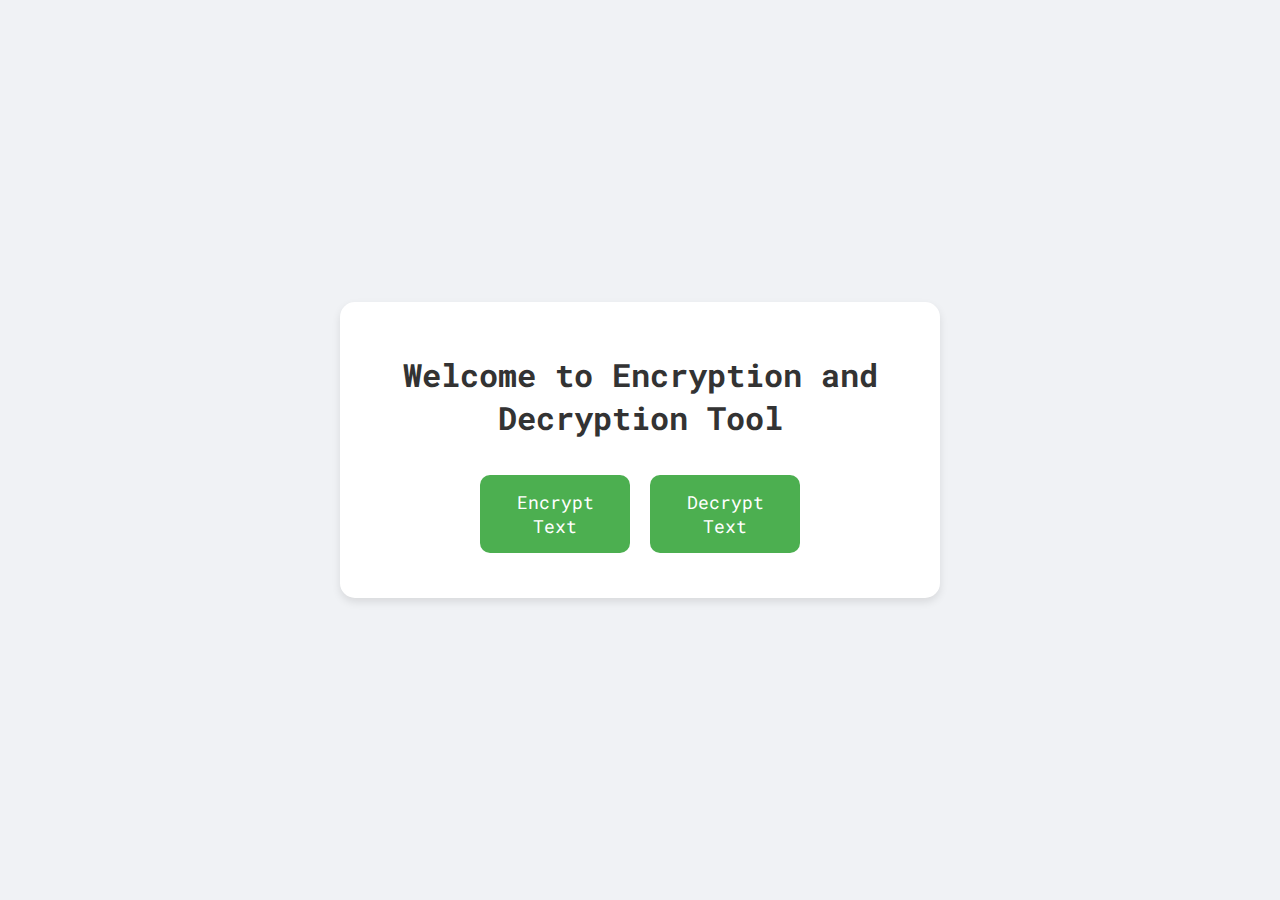
==== index.html @ f67cba84 "yes yes yes" ====
<!DOCTYPE html>
<html lang="en">
<head>
    <meta charset="UTF-8">
    <meta name="viewport" content="width=device-width, initial-scale=1.0">
    <title>Home</title>
    <link href="https://fonts.googleapis.com/css2?family=Roboto+Mono:wght@400;700&display=swap" rel="stylesheet">
    <link rel="stylesheet" href="style.css">
    <style>
        .nav-buttons {
            display: flex;
            justify-content: center;
            gap: 20px;
            margin-top: 20px;
        }
        .nav-buttons a {
            text-decoration: none;
        }
        .nav-buttons button {
            width: 150px;
            padding: 15px;
            border: none;
            border-radius: 10px;
            background-color: #4CAF50;
            color: white;
            font-size: 18px;
            cursor: pointer;
            font-family: 'Roboto Mono', monospace;
            transition: background-color 0.3s, transform 0.2s;
        }
        .nav-buttons button:hover {
            background-color: #45a049;
            transform: scale(1.05);
        }
    </style>
</head>
<body>
    <div class="container">
        <h1>Welcome to Encryption and Decryption Tool</h1>
        <div class="nav-buttons">
            <a href="encrypt.html"><button>Encrypt Text</button></a>
            <a href="decrypt.html"><button>Decrypt Text</button></a>
        </div>
    </div>
</body>
</html>
---- style.css ----
/* style.css */

body {
    font-family: 'Roboto Mono', monospace;
    display: flex;
    justify-content: center;
    align-items: center;
    min-height: 100vh;
    margin: 0;
    background-color: #f0f2f5;
    padding: 20px;
    box-sizing: border-box;
}

.container {
    background-color: #ffffff;
    padding: 30px;
    border-radius: 15px;
    box-shadow: 0 4px 8px rgba(0, 0, 0, 0.1);
    width: 100%;
    max-width: 600px;
    box-sizing: border-box;
    text-align: center;
}

h1, h2 {
    font-family: 'Roboto Mono', monospace;
    color: #333333;
}

textarea, input {
    width: 100%;
    padding: 15px;
    margin: 15px 0;
    border: 1px solid #ddd;
    border-radius: 10px;
    box-sizing: border-box;
    font-family: 'Roboto Mono', monospace;
    font-size: 16px;
    transition: border-color 0.3s;
}

textarea:focus, input:focus {
    border-color: #4CAF50;
    outline: none;
}

button {
    width: 100%;
    padding: 15px;
    margin: 15px 0;
    border: none;
    border-radius: 10px;
    background-color: #4CAF50;
    color: white;
    font-size: 18px;
    cursor: pointer;
    font-family: 'Roboto Mono', monospace;
    transition: background-color 0.3s;
}

button:hover {
    background-color: #45a049;
}

nav a {
    margin: 0 10px;
    text-decoration: none;
    color: #4CAF50;
    font-size: 18px;
}

nav a:hover {
    color: #45a049;
}
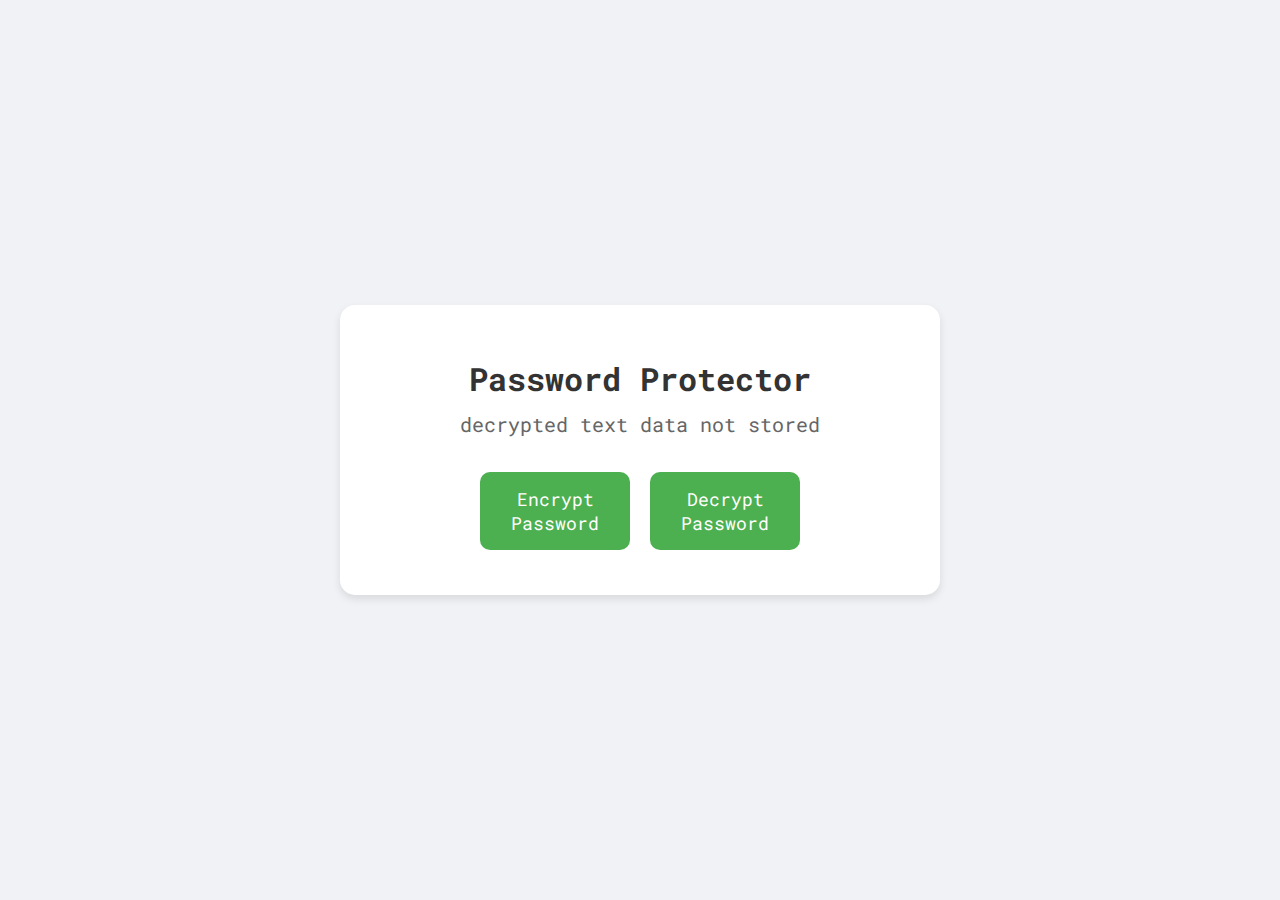
==== commit 73ebc35a: "version 2 better encryption" ====
--- a/index.html
+++ b/index.html
@@ -32,14 +32,21 @@
             background-color: #45a049;
             transform: scale(1.05);
         }
+        .subtitle {
+            font-size: 20px;
+            color: #666;
+            text-align: center;
+            margin-top: -10px; /* Adjusts the spacing between the title and subtitle */
+        }
     </style>
 </head>
 <body>
     <div class="container">
-        <h1>Welcome to Encryption and Decryption Tool</h1>
+        <h1>Password Protector</h1>
+        <p class="subtitle">decrypted text data not stored</p>
         <div class="nav-buttons">
-            <a href="encrypt.html"><button>Encrypt Text</button></a>
-            <a href="decrypt.html"><button>Decrypt Text</button></a>
+            <a href="encrypt.html"><button>Encrypt Password</button></a>
+            <a href="decrypt.html"><button>Decrypt Password</button></a>
         </div>
     </div>
 </body>
